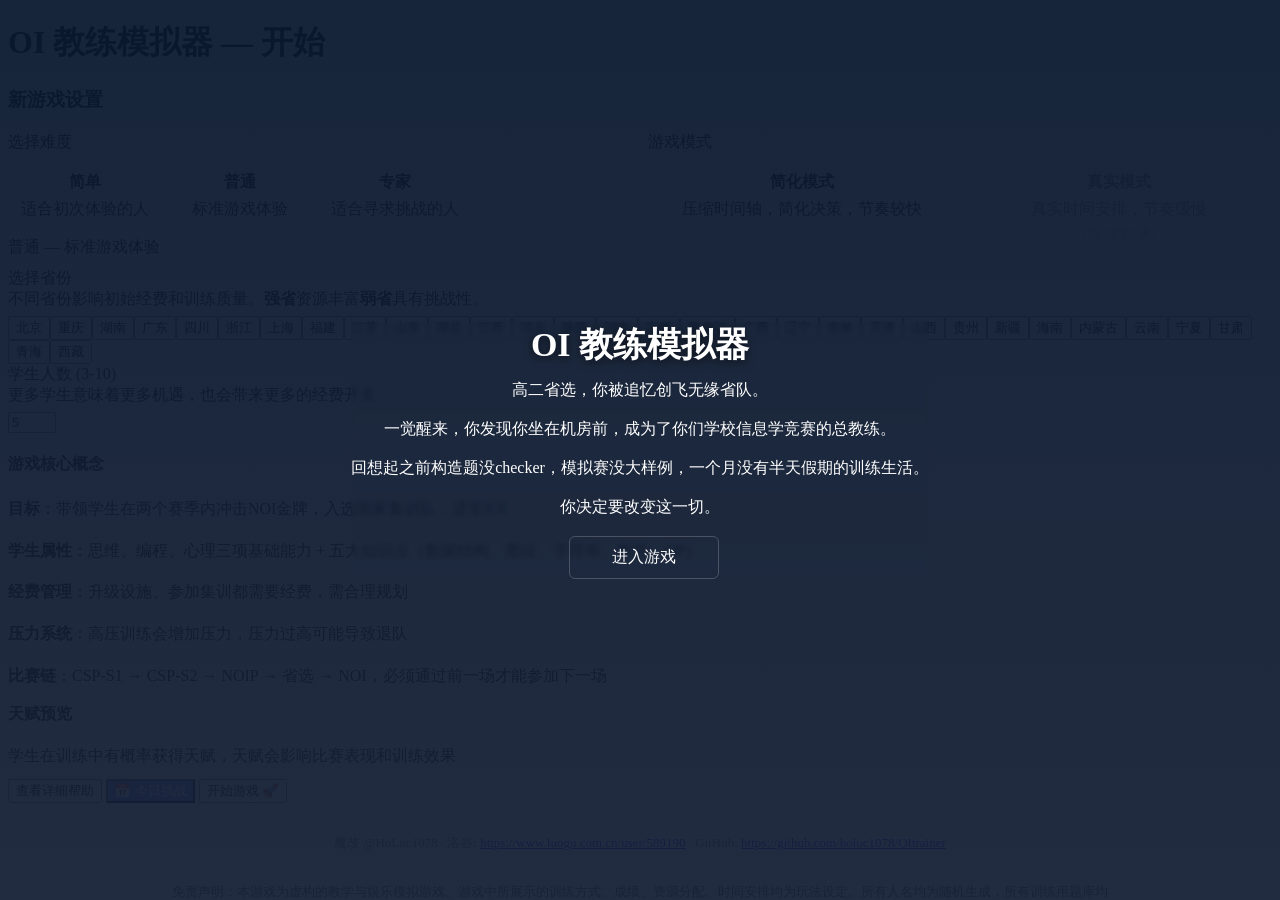
==== index.html @ b3ef5b5b "改的哪忘了，反正没bug" ====
<!doctype html>
<html lang="zh-CN">
<head>
  <meta charset="utf-8" />
  <meta name="viewport" content="width=device-width,initial-scale=1" />
  <title>OI 教练模拟器 — 入口</title>
  <meta http-equiv="refresh" content="0;url=start.html">
  <!-- Clarity tracking removed -->
  <!-- Cloudflare Web Analytics loader (conditional: only load if page load time <= 2s) -->
  <script>
    (function(){
      function injectCF(){
        var s = document.createElement('script');
        s.defer = true;
        s.src = 'https://static.cloudflareinsights.com/beacon.min.js';
        s.setAttribute('data-cf-beacon', '{"token": "cd3db41765ea4c17be0930b3f94e3c3a"}');
        document.head.appendChild(s);
      }
      function shouldLoad(){
        try{
          // navigationStart -> now
          var start = (performance.timing && performance.timing.navigationStart) || 0;
          var elapsed = performance.now ? performance.now() : (Date.now() - start);
          return elapsed <= 2000;
        }catch(e){ return false; }
      }
      document.addEventListener('DOMContentLoaded', function(){ if(shouldLoad()) injectCF(); });
    })();
  </script>
</head>
<body>
  <p>正在跳转到游戏开始页面... 如果没有跳转，请点击 <a href="start.html">这里</a>.</p>
  <footer style="text-align:center;padding:12px 8px;color:#666;font-size:13px;border-top:1px solid #eee;margin-top:18px">
      魔改 @HoLuc1078 · 洛谷: <a href="https://www.luogu.com.cn/user/589190" target="_blank" rel="noopener">https://www.luogu.com.cn/user/589190</a> · GitHub: <a href="https://github.com/holuc1078/OItrainer" target="_blank" rel="noopener">https://github.com/holuc1078/OItrainer</a>
  </footer>

  <!-- winter plan injection: center link inside footer (or fixed bottom if no footer) -->
  <script>
    (function(){
      try{
        var cutoff = new Date('2026-03-01T00:00:00Z');
        var now = new Date();
        if(now >= cutoff) return;
        var footer = document.querySelector('footer');
        var linkHtml = '<a href="https://www.luogu.me/article/n4gmkam0" target="_blank" rel="noopener" style="color:#1976d2;text-decoration:none;font-weight:600;padding:6px 10px;border-radius:6px">保留原作者广告位</a>';
        var container;
        if(footer){
          container = footer.querySelector('#winter-plan');
          if(!container){
            container = document.createElement('div');
            container.id = 'winter-plan';
            container.style.marginTop = '8px';
            container.style.fontSize = '13px';
            container.style.color = '#1976d2';
            container.style.textAlign = 'center';
            footer.appendChild(container);
          }
        } else {
          container = document.getElementById('winter-plan');
          if(!container){
            container = document.createElement('div');
            container.id = 'winter-plan';
            container.style.position = 'fixed';
            container.style.left = '0';
            container.style.right = '0';
            container.style.bottom = '8px';
            container.style.textAlign = 'center';
            container.style.fontSize = '13px';
            container.style.zIndex = '9999';
            container.style.pointerEvents = 'auto';
            document.body.appendChild(container);
          }
        }
        container.innerHTML = linkHtml;
      }catch(e){}
    })();
  </script>
</body>
</html>
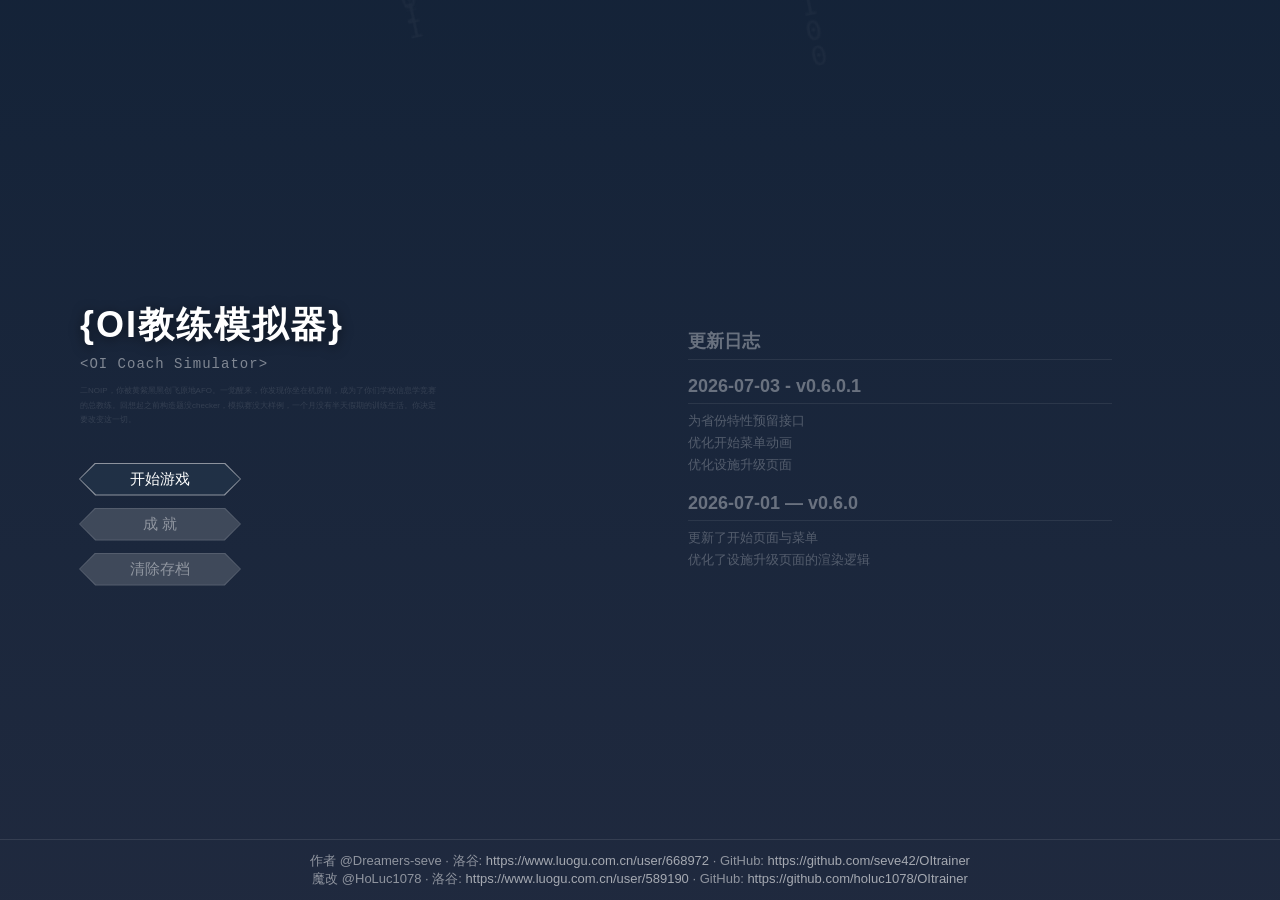
==== commit da7b9fee: "Merge upstream/main (43 commits) into fork; resolve conflicts Merge seve42/OItrainer:main. Conflicts" ====
--- a/index.html
+++ b/index.html
@@ -3,9 +3,232 @@
 <head>
   <meta charset="utf-8" />
   <meta name="viewport" content="width=device-width,initial-scale=1" />
-  <title>OI 教练模拟器 — 入口</title>
-  <meta http-equiv="refresh" content="0;url=start.html">
-  <!-- Clarity tracking removed -->
+  <title>OI 教练模拟器 — 主菜单</title>
+  <style>
+    * { margin: 0; padding: 0; box-sizing: border-box; }
+    html, body { width: 100%; height: 100%; overflow: hidden; }
+    body {
+      display: flex;
+      background: url('assets/start-bg.jpg') center/cover no-repeat;
+      color: #fff;
+      font-family: -apple-system, BlinkMacSystemFont, "Segoe UI", "PingFang SC", "Microsoft YaHei", sans-serif;
+    }
+    #rain-canvas {
+      position: fixed;
+      top: 0; left: 0;
+      width: 100%; height: 100%;
+      z-index: 0;
+      pointer-events: none;
+      transform: rotate(-12deg) scale(1.5);
+      transform-origin: center center;
+      opacity: 0.85;
+    }
+    #rain-overlay {
+      position: fixed;
+      top: 0; left: 0;
+      width: 100%; height: 100%;
+      z-index: 1;
+      pointer-events: none;
+      background: linear-gradient(180deg, rgba(10,25,47,0.92), rgba(22,32,54,0.92));
+    }
+    .menu-left {
+      flex: 1;
+      display: flex;
+      flex-direction: column;
+      justify-content: center;
+      padding: 60px 80px;
+      min-width: 360px;
+      max-width: 520px;
+      position: relative;
+      z-index: 2;
+    }
+    .menu-left h1 {
+      font-size: 36px;
+      font-weight: 700;
+      margin-bottom: 6px;
+      text-shadow: 0 2px 12px rgba(0,0,0,0.5);
+      letter-spacing: 2px;
+      font-family: -apple-system, BlinkMacSystemFont, "Segoe UI", "PingFang SC", "Microsoft YaHei", "Helvetica Neue", sans-serif;
+    }
+    .menu-subtitle {
+      font-size: 14px;
+      font-weight: 400;
+      color: rgba(255,255,255,0.45);
+      margin-bottom: 12px;
+      letter-spacing: 1px;
+      font-family: "SF Mono", "Fira Code", "Consolas", "Courier New", monospace;
+    }
+    .menu-flavor {
+      font-size: 8px;
+      font-weight: 400;
+      color: rgba(255,255,255,0.12);
+      margin-bottom: 36px;
+      line-height: 1.8;
+      max-width: 380px;
+      font-family: -apple-system, BlinkMacSystemFont, "Segoe UI", "PingFang SC", "Microsoft YaHei", sans-serif;
+      user-select: none;
+      pointer-events: none;
+    }
+    .menu-btn-wrap {
+      position: relative;
+      width: fit-content;
+      margin-bottom: 14px;
+    }
+    .menu-btn-wrap::after {
+      content: '';
+      position: absolute;
+      inset: -1px;
+      background: rgba(255,255,255,0.5);
+      clip-path: polygon(10% 0%, 90% 0%, 100% 50%, 90% 100%, 10% 100%, 0% 50%);
+      z-index: 0;
+      transition: background 0.25s;
+      pointer-events: none;
+    }
+    .menu-btn-wrap:hover::after {
+      background: rgba(255,255,255,0.8);
+    }
+    .menu-btn {
+      display: block;
+      width: fit-content;
+      min-width: 160px;
+      padding: 6px 32px;
+      font-size: 15px;
+      font-weight: 500;
+      color: #fff;
+      background: rgba(16,29,48,0.85);
+      border: none;
+      cursor: pointer;
+      text-align: center;
+      text-decoration: none;
+      transition: background 0.25s, color 0.25s, padding-left 0.25s, transform 0.1s;
+      font-family: inherit;
+      clip-path: polygon(10% 0%, 90% 0%, 100% 50%, 90% 100%, 10% 100%, 0% 50%);
+      position: relative;
+      z-index: 1;
+    }
+    .menu-btn::before {
+      content: '> ';
+      position: absolute;
+      left: 16px;
+      opacity: 0;
+      color: #ffd54f;
+      font-weight: 700;
+      font-family: "SF Mono", "Fira Code", "Consolas", monospace;
+      transition: opacity 0.15s;
+    }
+    .menu-btn:hover {
+      background: rgba(30,45,68,0.9);
+      color: #ffd54f;
+      padding-left: 48px;
+    }
+    .menu-btn:hover::before {
+      opacity: 1;
+      animation: cursor-blink 0.8s step-end infinite;
+    }
+    @keyframes cursor-blink {
+      0%, 100% { opacity: 1; }
+      50% { opacity: 0; }
+    }
+    .menu-btn:active {
+      transform: scale(0.96);
+    }
+    .menu-btn.primary {
+      background: rgba(20,38,60,0.9);
+    }
+    .menu-btn.primary:hover {
+      background: rgba(35,52,78,0.95);
+    }
+    .menu-btn:disabled {
+      opacity: 0.35;
+      cursor: default;
+    }
+    .menu-btn:disabled:hover {
+      background: rgba(16,29,48,0.85);
+      color: #fff;
+      padding-left: 32px;
+    }
+    .menu-btn:disabled:hover::before {
+      opacity: 0;
+      animation: none;
+    }
+    .menu-btn-wrap:has(.menu-btn:disabled)::after {
+      background: rgba(255,255,255,0.25);
+    }
+    .menu-btn-wrap:has(.menu-btn:disabled):hover::after {
+      background: rgba(255,255,255,0.25);
+    }
+    .menu-right {
+      flex: 1;
+      display: flex;
+      align-items: center;
+      justify-content: center;
+      padding: 60px 80px;
+      position: relative;
+      z-index: 2;
+    }
+    .changelog-panel {
+      width: 100%;
+      max-width: 480px;
+      max-height: 70vh;
+      background: transparent;
+      color: rgba(255,255,255,0.35);
+      border: none;
+      padding: 24px 28px;
+      overflow-y: auto;
+    }
+    .changelog-panel h2 {
+      font-size: 18px;
+      font-weight: 700;
+      color: rgba(255,255,255,0.35);
+      margin: 16px 0 6px;
+      padding-bottom: 6px;
+      border-bottom: 1px solid rgba(255,255,255,0.08);
+    }
+    .changelog-panel h2:first-child {
+      margin-top: 0;
+    }
+    .changelog-panel p {
+      font-size: 13px;
+      line-height: 1.7;
+      color: rgba(255,255,255,0.25);
+      margin: 0;
+    }
+    .changelog-panel::-webkit-scrollbar {
+      width: 5px;
+    }
+    .changelog-panel::-webkit-scrollbar-track {
+      background: transparent;
+    }
+    .changelog-panel::-webkit-scrollbar-thumb {
+      background: rgba(255,255,255,0.08);
+      border-radius: 3px;
+    }
+    .changelog-loading {
+      font-size: 13px;
+      color: rgba(255,255,255,0.2);
+      text-align: center;
+      padding: 20px 0;
+    }
+    .menu-footer {
+      position: fixed;
+      bottom: 0;
+      left: 0;
+      right: 0;
+      text-align: center;
+      padding: 12px 8px;
+      color: rgba(255,255,255,0.5);
+      font-size: 13px;
+      border-top: 1px solid rgba(255,255,255,0.1);
+      z-index: 2;
+    }
+    .menu-footer a {
+      color: rgba(255,255,255,0.6);
+      text-decoration: none;
+    }
+    .menu-footer a:hover {
+      color: rgba(255,255,255,0.9);
+    }
+  </style>
   <!-- Cloudflare Web Analytics loader (conditional: only load if page load time <= 2s) -->
   <script>
     (function(){
@@ -18,7 +241,6 @@
       }
       function shouldLoad(){
         try{
-          // navigationStart -> now
           var start = (performance.timing && performance.timing.navigationStart) || 0;
           var elapsed = performance.now ? performance.now() : (Date.now() - start);
           return elapsed <= 2000;
@@ -29,10 +251,147 @@
   </script>
 </head>
 <body>
-  <p>正在跳转到游戏开始页面... 如果没有跳转，请点击 <a href="start.html">这里</a>.</p>
-  <footer style="text-align:center;padding:12px 8px;color:#666;font-size:13px;border-top:1px solid #eee;margin-top:18px">
-      魔改 @HoLuc1078 · 洛谷: <a href="https://www.luogu.com.cn/user/589190" target="_blank" rel="noopener">https://www.luogu.com.cn/user/589190</a> · GitHub: <a href="https://github.com/holuc1078/OItrainer" target="_blank" rel="noopener">https://github.com/holuc1078/OItrainer</a>
+  <canvas id="rain-canvas"></canvas>
+  <div id="rain-overlay"></div>
+  <div class="menu-left">
+    <h1>{OI教练模拟器}</h1>
+    <p class="menu-subtitle">&lt;OI Coach Simulator&gt;</p>
+    <p class="menu-flavor">二NOIP，你被黄紫黑黑创飞原地AFO。一觉醒来，你发现你坐在机房前，成为了你们学校信息学竞赛的总教练。回想起之前构造题没checker，模拟赛没大样例，一个月没有半天假期的训练生活。你决定要改变这一切。</p>
+    <div class="menu-btn-wrap"><a href="start.html" class="menu-btn primary">开始游戏</a></div>
+    <div class="menu-btn-wrap"><button class="menu-btn" disabled title="即将推出">成  就</button></div>
+    <div class="menu-btn-wrap"><button class="menu-btn" disabled title="即将推出">清除存档</button></div>
+  </div>
+  <div class="menu-right">
+    <div class="changelog-panel" id="changelog-panel">
+      <p class="changelog-loading">加载更新日志中...</p>
+    </div>
+  </div>
+
+  <footer class="menu-footer">
+    作者 @Dreamers-seve · 洛谷: <a href="https://www.luogu.com.cn/user/668972" target="_blank" rel="noopener">https://www.luogu.com.cn/user/668972</a> · GitHub: <a href="https://github.com/seve42/OItrainer" target="_blank" rel="noopener">https://github.com/seve42/OItrainer</a>
+    <br>魔改 @HoLuc1078 · 洛谷: <a href="https://www.luogu.com.cn/user/589190" target="_blank" rel="noopener">https://www.luogu.com.cn/user/589190</a> · GitHub: <a href="https://github.com/holuc1078/OItrainer" target="_blank" rel="noopener">https://github.com/holuc1078/OItrainer</a>
   </footer>
+
+  <!-- 斜向代码雨动画（canvas + requestAnimationFrame，限帧25fps，CSS旋转实现斜向） -->
+  <script>
+    (function(){
+      var canvas = document.getElementById('rain-canvas');
+      if (!canvas) return;
+      var ctx = canvas.getContext('2d', { alpha: true });
+
+      var charArr = ['0','1'];
+
+      var drops = [];
+      var speeds = [];
+      var columns = 0;
+      var colWidth = 26;
+      var fontSize = 18;
+      var lastTime = 0;
+      var FPS = 22;
+      var frameInterval = 1000 / FPS;
+      var W = 0;
+      var H = 0;
+
+      function resize() {
+        var dpr = Math.min(window.devicePixelRatio || 1, 1.5);
+        W = window.innerWidth;
+        H = window.innerHeight;
+        canvas.width = W * dpr;
+        canvas.height = H * dpr;
+        canvas.style.width = W + 'px';
+        canvas.style.height = H + 'px';
+        ctx.setTransform(dpr, 0, 0, dpr, 0, 0);
+
+        columns = Math.floor(W / colWidth) + 2;
+        drops = new Array(columns);
+        speeds = new Array(columns);
+        for (var i = 0; i < columns; i++) {
+          drops[i] = Math.random() * -(H / fontSize);
+          speeds[i] = 0.35 + Math.random() * 0.65;
+        }
+      }
+
+      function draw(timestamp) {
+        requestAnimationFrame(draw);
+        if (timestamp - lastTime < frameInterval) return;
+        lastTime = timestamp;
+
+        // 半透明覆盖产生拖尾淡出效果
+        ctx.fillStyle = 'rgba(10,25,47,0.04)';
+        ctx.fillRect(0, 0, W, H);
+
+        ctx.font = fontSize + 'px "SF Mono","Fira Code","Consolas",monospace';
+
+        for (var i = 0; i < columns; i++) {
+          var x = i * colWidth;
+          var y = drops[i] * fontSize;
+
+          if (y < -fontSize || y > H + fontSize) {
+            drops[i] += speeds[i];
+            if (y > H + fontSize * 3 && Math.random() > 0.97) {
+              drops[i] = Math.random() * -6;
+              speeds[i] = 0.35 + Math.random() * 0.65;
+            }
+            continue;
+          }
+
+          // 头部亮白字符
+          ctx.fillStyle = 'rgba(255,255,255,0.9)';
+          ctx.fillText(charArr[Math.floor(Math.random() * 2)], x, y);
+
+          // 拖尾淡色字符
+          if (y > fontSize) {
+            ctx.fillStyle = 'rgba(255,255,255,0.32)';
+            ctx.fillText(charArr[Math.floor(Math.random() * 2)], x, y - fontSize);
+          }
+
+          drops[i] += speeds[i];
+
+          if (y > H + fontSize * 3 && Math.random() > 0.97) {
+            drops[i] = Math.random() * -6;
+            speeds[i] = 0.35 + Math.random() * 0.65;
+          }
+        }
+      }
+
+      resize();
+      window.addEventListener('resize', function () {
+        clearTimeout(window._rainRt);
+        window._rainRt = setTimeout(resize, 250);
+      });
+      requestAnimationFrame(draw);
+    })();
+  </script>
+
+  <!-- 加载更新日志 -->
+  <script>
+    (function(){
+      var panel = document.getElementById('changelog-panel');
+      fetch('CHANGELOG.md')
+        .then(function(res){ if(!res.ok) throw new Error('HTTP '+res.status); return res.text(); })
+        .then(function(md){
+          var html = '';
+          var lines = md.split('\n');
+          var i = 0;
+          while(i < lines.length){
+            var line = lines[i];
+            if(line.indexOf('## ') === 0){
+              html += '<h2>' + esc(line.slice(3)) + '</h2>';
+            } else if(line.indexOf('# ') === 0){
+              html += '<h2>' + esc(line.slice(2)) + '</h2>';
+            } else if(line.trim() !== ''){
+              html += '<p>' + esc(line) + '</p>';
+            }
+            i++;
+          }
+          panel.innerHTML = html || '<p class="changelog-loading">暂无更新日志</p>';
+        })
+        .catch(function(){
+          panel.innerHTML = '<p class="changelog-loading">更新日志加载失败</p>';
+        });
+      function esc(s){ return s.replace(/&/g,'&amp;').replace(/</g,'&lt;').replace(/>/g,'&gt;'); }
+    })();
+  </script>
 
   <!-- winter plan injection: center link inside footer (or fixed bottom if no footer) -->
   <script>
@@ -42,7 +401,7 @@
         var now = new Date();
         if(now >= cutoff) return;
         var footer = document.querySelector('footer');
-        var linkHtml = '<a href="https://www.luogu.me/article/n4gmkam0" target="_blank" rel="noopener" style="color:#1976d2;text-decoration:none;font-weight:600;padding:6px 10px;border-radius:6px">保留原作者广告位</a>';
+        var linkHtml = '<a href="https://www.luogu.me/article/n4gmkam0" target="_blank" rel="noopener" style="color:rgba(255,255,255,0.7);text-decoration:none;font-weight:600;padding:6px 10px;border-radius:6px">冬日绘板计划</a>';
         var container;
         if(footer){
           container = footer.querySelector('#winter-plan');
@@ -51,7 +410,7 @@
             container.id = 'winter-plan';
             container.style.marginTop = '8px';
             container.style.fontSize = '13px';
-            container.style.color = '#1976d2';
+            container.style.color = 'rgba(255,255,255,0.7)';
             container.style.textAlign = 'center';
             footer.appendChild(container);
           }
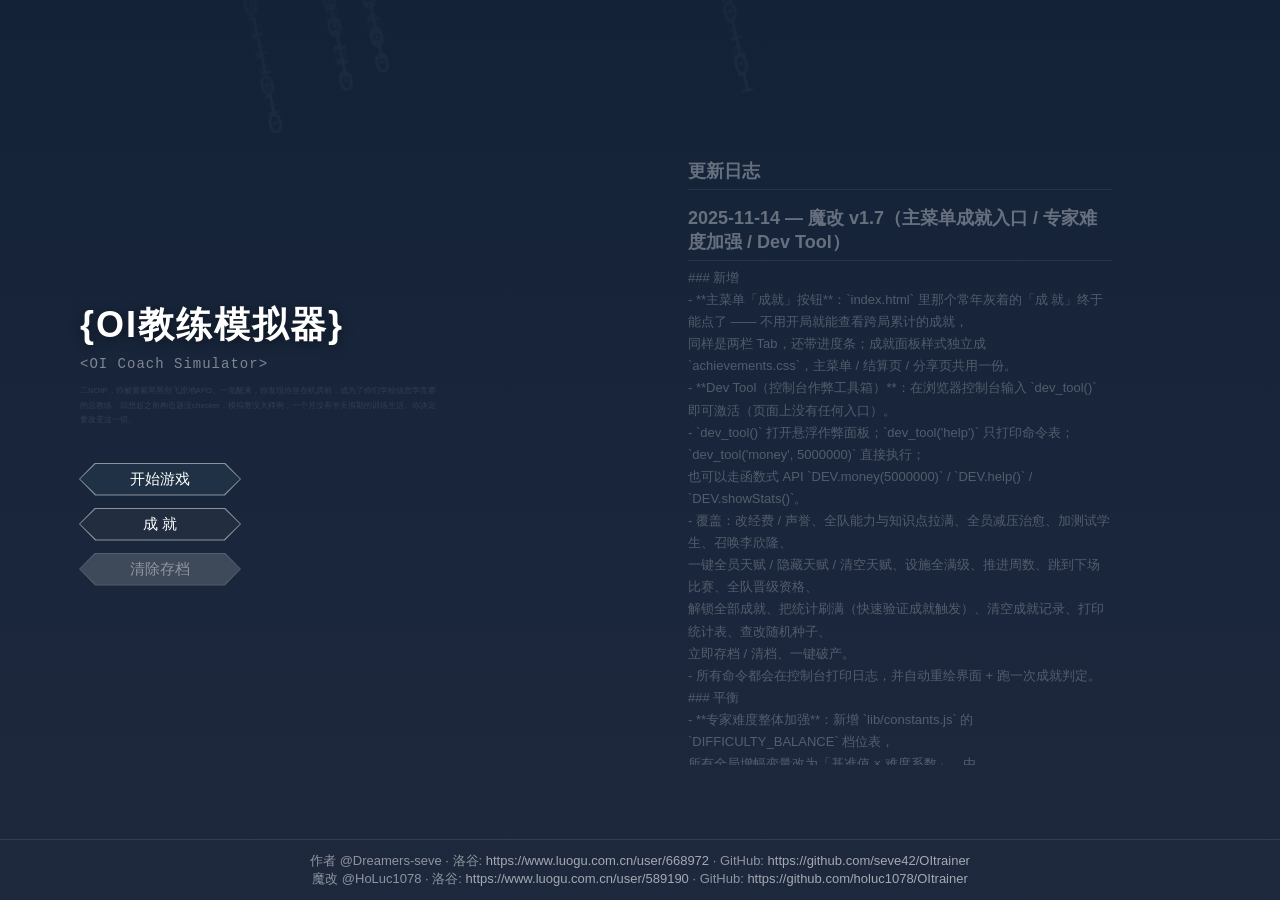
==== commit f5fa62bb: "feat: 主菜单成就入口 + 专家难度加强 + Dev Tool 主菜单成就入口： - index.html 里灰了半天的「成就」按钮现在能点了，不用开局就能看跨局累计的成就（两栏 Tab + 进度" ====
--- a/index.html
+++ b/index.html
@@ -4,6 +4,7 @@
   <meta charset="utf-8" />
   <meta name="viewport" content="width=device-width,initial-scale=1" />
   <title>OI 教练模拟器 — 主菜单</title>
+  <link rel="stylesheet" href="achievements.css">
   <style>
     * { margin: 0; padding: 0; box-sizing: border-box; }
     html, body { width: 100%; height: 100%; overflow: hidden; }
@@ -258,7 +259,7 @@
     <p class="menu-subtitle">&lt;OI Coach Simulator&gt;</p>
     <p class="menu-flavor">二NOIP，你被黄紫黑黑创飞原地AFO。一觉醒来，你发现你坐在机房前，成为了你们学校信息学竞赛的总教练。回想起之前构造题没checker，模拟赛没大样例，一个月没有半天假期的训练生活。你决定要改变这一切。</p>
     <div class="menu-btn-wrap"><a href="start.html" class="menu-btn primary">开始游戏</a></div>
-    <div class="menu-btn-wrap"><button class="menu-btn" disabled title="即将推出">成  就</button></div>
+    <div class="menu-btn-wrap"><button class="menu-btn" id="menu-achievements" title="查看跨局累计的成就（存在浏览器本地，不随存档走）">成  就</button></div>
     <div class="menu-btn-wrap"><button class="menu-btn" disabled title="即将推出">清除存档</button></div>
   </div>
   <div class="menu-right">
@@ -271,6 +272,78 @@
     作者 @Dreamers-seve · 洛谷: <a href="https://www.luogu.com.cn/user/668972" target="_blank" rel="noopener">https://www.luogu.com.cn/user/668972</a> · GitHub: <a href="https://github.com/seve42/OItrainer" target="_blank" rel="noopener">https://github.com/seve42/OItrainer</a>
     <br>魔改 @HoLuc1078 · 洛谷: <a href="https://www.luogu.com.cn/user/589190" target="_blank" rel="noopener">https://www.luogu.com.cn/user/589190</a> · GitHub: <a href="https://github.com/holuc1078/OItrainer" target="_blank" rel="noopener">https://github.com/holuc1078/OItrainer</a>
   </footer>
+
+  <!-- 成就查看器（主菜单里也能看跨局累计的成就） -->
+  <div id="ach-viewer" class="ach-viewer" aria-hidden="true">
+    <div class="ach-viewer-sheet" role="dialog" aria-label="成就">
+      <div class="ach-viewer-bar">
+        <span class="ach-viewer-title">🏅 成就</span>
+        <button type="button" class="ach-viewer-close" id="ach-viewer-close">关闭 ✕</button>
+      </div>
+      <div class="ach-viewer-body" id="ach-viewer-body"></div>
+    </div>
+  </div>
+
+  <style>
+    /* ===== 成就查看器（只属于主菜单，深色主题） ===== */
+    .ach-viewer {
+      position: fixed;
+      inset: 0;
+      z-index: 50;
+      display: none;
+      align-items: center;
+      justify-content: center;
+      padding: 24px;
+      background: rgba(6, 14, 28, 0.72);
+      backdrop-filter: blur(3px);
+    }
+    .ach-viewer.open { display: flex; }
+    .ach-viewer-sheet {
+      width: min(1000px, 100%);
+      max-height: 100%;
+      display: flex;
+      flex-direction: column;
+      background: #fff;
+      color: #1f2937;
+      border-radius: 14px;
+      box-shadow: 0 24px 60px rgba(0, 0, 0, 0.45);
+      overflow: hidden;
+    }
+    .ach-viewer-bar {
+      display: flex;
+      align-items: center;
+      justify-content: space-between;
+      gap: 12px;
+      padding: 12px 18px;
+      border-bottom: 1px solid #e5e9f0;
+      background: linear-gradient(120deg, rgba(245, 158, 11, 0.12), rgba(236, 72, 153, 0.10));
+      flex: 0 0 auto;
+    }
+    .ach-viewer-title { font-size: 16px; font-weight: 700; color: #333; }
+    .ach-viewer-close {
+      appearance: none;
+      border: 1px solid #dbe3ec;
+      background: #fff;
+      color: #475569;
+      font-size: 13px;
+      padding: 5px 12px;
+      border-radius: 8px;
+      cursor: pointer;
+      font-family: inherit;
+    }
+    .ach-viewer-close:hover { background: #f1f5f9; }
+    .ach-viewer-body {
+      padding: 14px 18px 20px;
+      overflow-y: auto;
+      flex: 1 1 auto;
+    }
+    .ach-viewer-error { color: #b91c1c; font-size: 14px; padding: 20px 0; text-align: center; }
+    .ach-viewer-hint { font-size: 12px; color: #94a3b8; margin-top: 14px; text-align: center; }
+    @media (max-width: 640px) {
+      .ach-viewer { padding: 10px; }
+      .ach-grid { grid-template-columns: repeat(auto-fill, minmax(150px, 1fr)); }
+    }
+  </style>
 
   <!-- 斜向代码雨动画（canvas + requestAnimationFrame，限帧25fps，CSS旋转实现斜向） -->
   <script>
@@ -434,5 +507,48 @@
       }catch(e){}
     })();
   </script>
+  <!-- 成就系统：主菜单只读展示（逻辑在 lib/achievements.js，数据在 localStorage） -->
+  <script src="lib/climate.js"></script>
+  <script src="lib/facilities.js"></script>
+  <script src="lib/provinces.js"></script>
+  <script src="lib/constants.js"></script>
+  <script src="lib/utils.js"></script>
+  <script src="lib/achievements.js"></script>
+  <script>
+    (function () {
+      var btn = document.getElementById('menu-achievements');
+      var viewer = document.getElementById('ach-viewer');
+      var body = document.getElementById('ach-viewer-body');
+      var closeBtn = document.getElementById('ach-viewer-close');
+      if (!btn || !viewer || !body) return;
+
+      function renderPanel() {
+        try {
+          if (window.AchievementManager && typeof window.AchievementManager.renderPanelHtml === 'function') {
+            body.innerHTML = window.AchievementManager.renderPanelHtml(null) +
+              '<div class="ach-viewer-hint">主菜单只看不改：想解锁就去打一局（成就记录跨局保留，不会因为换存档而丢失）。</div>';
+            return;
+          }
+        } catch (e) { console.error('renderPanel failed', e); }
+        body.innerHTML = '<p class="ach-viewer-error">成就系统加载失败，请刷新页面重试。</p>';
+      }
+
+      function open() {
+        renderPanel();
+        viewer.classList.add('open');
+        viewer.setAttribute('aria-hidden', 'false');
+      }
+      function close() {
+        viewer.classList.remove('open');
+        viewer.setAttribute('aria-hidden', 'true');
+      }
+
+      btn.addEventListener('click', open);
+      closeBtn && closeBtn.addEventListener('click', close);
+      viewer.addEventListener('click', function (e) { if (e.target === viewer) close(); });
+      document.addEventListener('keydown', function (e) { if (e.key === 'Escape') close(); });
+    })();
+  </script>
+
 </body>
 </html>
--- a/achievements.css
+++ b/achievements.css
@@ -0,0 +1,180 @@
+/* achievements.css — 成就面板样式（独立成文件，因为 index.html / end.html / shared.html 都要用）
+ *
+ * 面板结构：
+ *   .ach-panel
+ *     .ach-head / .ach-sub        标题与跨局累计说明
+ *     .ach-tabs > .ach-tab        两栏 Tab（🏅 成就 / ❓ 隐藏成就）
+ *     .ach-section                每一栏（内含 .ach-cats / .ach-group-title / .ach-grid）
+ *     .ach-foot                   档案说明 + 清空按钮
+ * 卡片：.ach-card（外显 .ach-public / 隐藏 .ach-secret，已解锁 .ach-on）
+ */
+
+/* =========== 隐藏成就 =========== */
+.ach-panel { margin-top: 6px; }
+.ach-panel .ach-head { font-size: 15px; font-weight: 700; color: #333; margin-bottom: 2px; }
+.ach-grid { display: grid; grid-template-columns: repeat(auto-fill, minmax(210px, 1fr)); gap: 10px; }
+.ach-card {
+  padding: 10px 12px;
+  border-radius: 10px;
+  border: 1px dashed #cbd5e1;
+  background: #f8fafc;
+  color: #64748b;
+  transition: .15s;
+}
+.ach-card .ach-title { font-weight: 700; font-size: 13.5px; margin-bottom: 4px; }
+.ach-card .ach-desc { font-size: 12px; line-height: 1.6; }
+.ach-card.ach-on {
+  border: 1px solid rgba(245,158,11,0.55);
+  background: linear-gradient(120deg, rgba(245,158,11,0.16), rgba(236,72,153,0.14));
+  color: #92400e;
+  box-shadow: 0 2px 10px rgba(245,158,11,0.15);
+}
+
+/* 跨局累计说明 + 底部档案区 */
+.ach-panel .ach-sub {
+  margin: -2px 0 10px;
+  font-size: 12px;
+  line-height: 1.7;
+}
+.ach-panel .ach-foot {
+  margin-top: 16px;
+  padding-top: 10px;
+  border-top: 1px dashed #e2e8f0;
+  display: flex;
+  flex-wrap: wrap;
+  align-items: center;
+  gap: 10px;
+  font-size: 12px;
+}
+.ach-panel .ach-foot code {
+  background: #f1f5f9;
+  border-radius: 4px;
+  padding: 1px 5px;
+  font-size: 11.5px;
+  color: #475569;
+}
+.ach-panel .ach-reset {
+  appearance: none;
+  border: 1px solid #e5c0c0;
+  background: #fff5f5;
+  color: #b91c1c;
+  font-size: 12px;
+  padding: 4px 10px;
+  border-radius: 6px;
+  cursor: pointer;
+  transition: .15s;
+}
+.ach-panel .ach-reset:hover { background: #fee2e2; border-color: #f0a8a8; }
+
+/* 成就面板的两栏 Tab（🏅 成就 / ❓ 隐藏成就） */
+.ach-panel .ach-tabs {
+  display: flex;
+  gap: 6px;
+  margin: 8px 0 12px;
+  border-bottom: 1px solid #e5e9f0;
+  padding-bottom: 0;
+}
+.ach-panel .ach-tab {
+  appearance: none;
+  border: 1px solid #dbe3ec;
+  border-bottom: none;
+  background: #f1f5f9;
+  color: #64748b;
+  font-size: 13px;
+  font-weight: 600;
+  padding: 7px 14px;
+  border-radius: 8px 8px 0 0;
+  cursor: pointer;
+  transition: .15s;
+}
+.ach-panel .ach-tab:hover { color: #334155; background: #e8eef5; }
+.ach-panel .ach-tab.ach-tab-on {
+  background: #fff;
+  color: #92400e;
+  border-color: rgba(245,158,11,0.55);
+  box-shadow: 0 -2px 8px rgba(245,158,11,0.10);
+  position: relative;
+  top: 1px;
+}
+.ach-panel .ach-tab .ach-tab-num {
+  font-weight: 400;
+  font-size: 11.5px;
+  opacity: 0.75;
+  margin-left: 2px;
+  font-variant-numeric: tabular-nums;
+}
+.ach-panel .ach-section { padding-top: 2px; }
+.ach-panel .ach-section .ach-hint { margin-bottom: 10px; }
+
+/* 外显成就：锁着也看得见名字，用实线边框区分于隐藏成就 */
+.ach-card.ach-public {
+  border-style: solid;
+  border-color: #dbe3ec;
+  background: #fff;
+}
+.ach-card.ach-public:not(.ach-on) .ach-title { color: #475569; }
+.ach-card.ach-public:not(.ach-on) .ach-progress-bar {
+  background: linear-gradient(90deg, #93c5fd, #60a5fa);
+}
+.ach-card.ach-public.ach-on {
+  border: 1px solid rgba(59,130,246,0.5);
+  background: linear-gradient(120deg, rgba(59,130,246,0.14), rgba(16,185,129,0.12));
+  color: #1e40af;
+}
+.ach-card.ach-public.ach-on .ach-title { color: #1e40af; }
+
+/* 成就分类总览（一行小胶囊） */
+.ach-panel .ach-cats {
+  display: flex;
+  flex-wrap: wrap;
+  gap: 6px;
+  margin-bottom: 12px;
+}
+.ach-panel .ach-cat-chip {
+  font-size: 11.5px;
+  padding: 3px 9px;
+  border-radius: 999px;
+  border: 1px solid #dbe3ec;
+  background: #f1f5f9;
+  color: #475569;
+  white-space: nowrap;
+}
+.ach-panel .ach-cat-chip.ach-cat-done {
+  border-color: rgba(245,158,11,0.6);
+  background: linear-gradient(120deg, rgba(245,158,11,0.20), rgba(236,72,153,0.18));
+  color: #92400e;
+  font-weight: 600;
+}
+
+/* 分类标题 */
+.ach-panel .ach-group-title {
+  font-size: 13px;
+  font-weight: 700;
+  color: #334155;
+  margin: 14px 0 8px;
+  padding-left: 8px;
+  border-left: 3px solid rgba(245,158,11,0.7);
+}
+.ach-panel .ach-group-title .muted { font-weight: 400; }
+
+/* 未解锁成就的进度条 */
+.ach-card .ach-progress {
+  margin-top: 8px;
+  height: 5px;
+  border-radius: 999px;
+  background: #e2e8f0;
+  overflow: hidden;
+}
+.ach-card .ach-progress-bar {
+  height: 100%;
+  border-radius: 999px;
+  background: linear-gradient(90deg, #94a3b8, #64748b);
+  transition: width .25s ease;
+}
+.ach-card .ach-progress-text {
+  margin-top: 3px;
+  font-size: 11px;
+  text-align: right;
+  color: #94a3b8;
+  font-variant-numeric: tabular-nums;
+}
